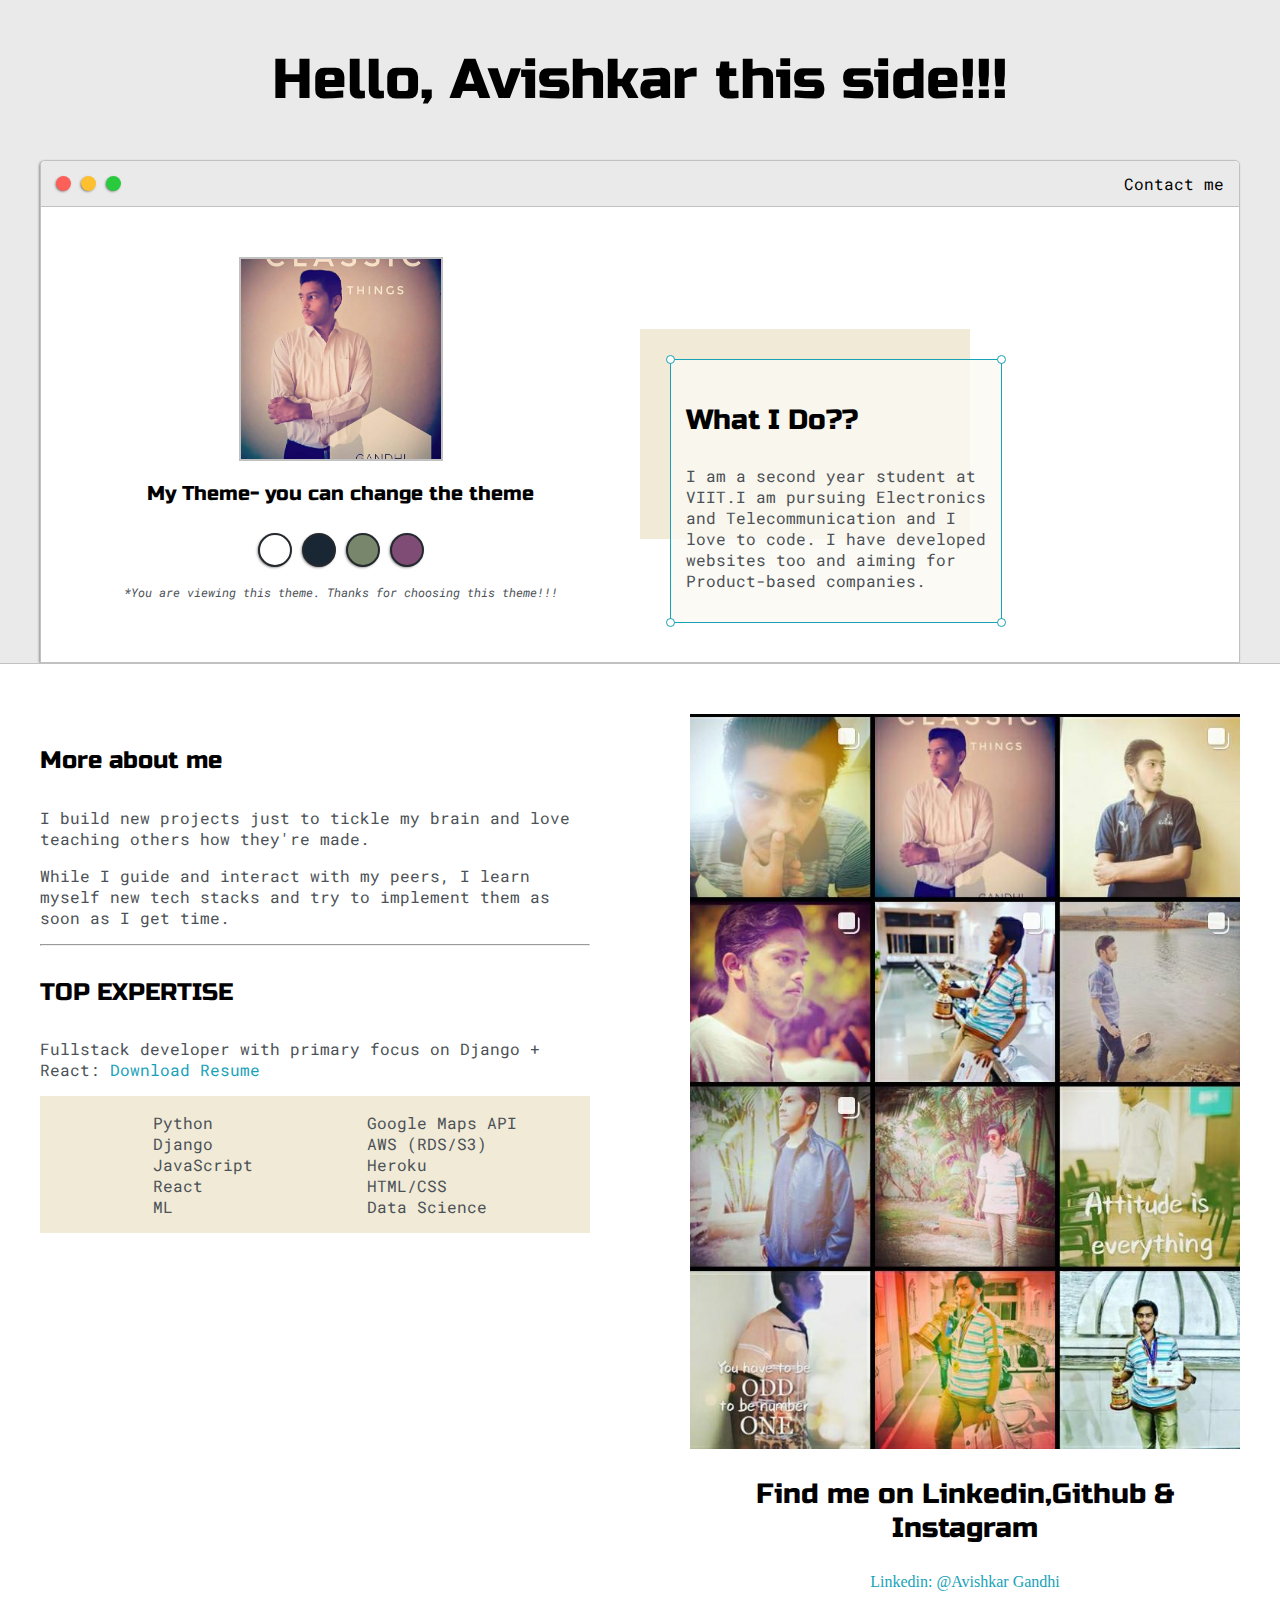
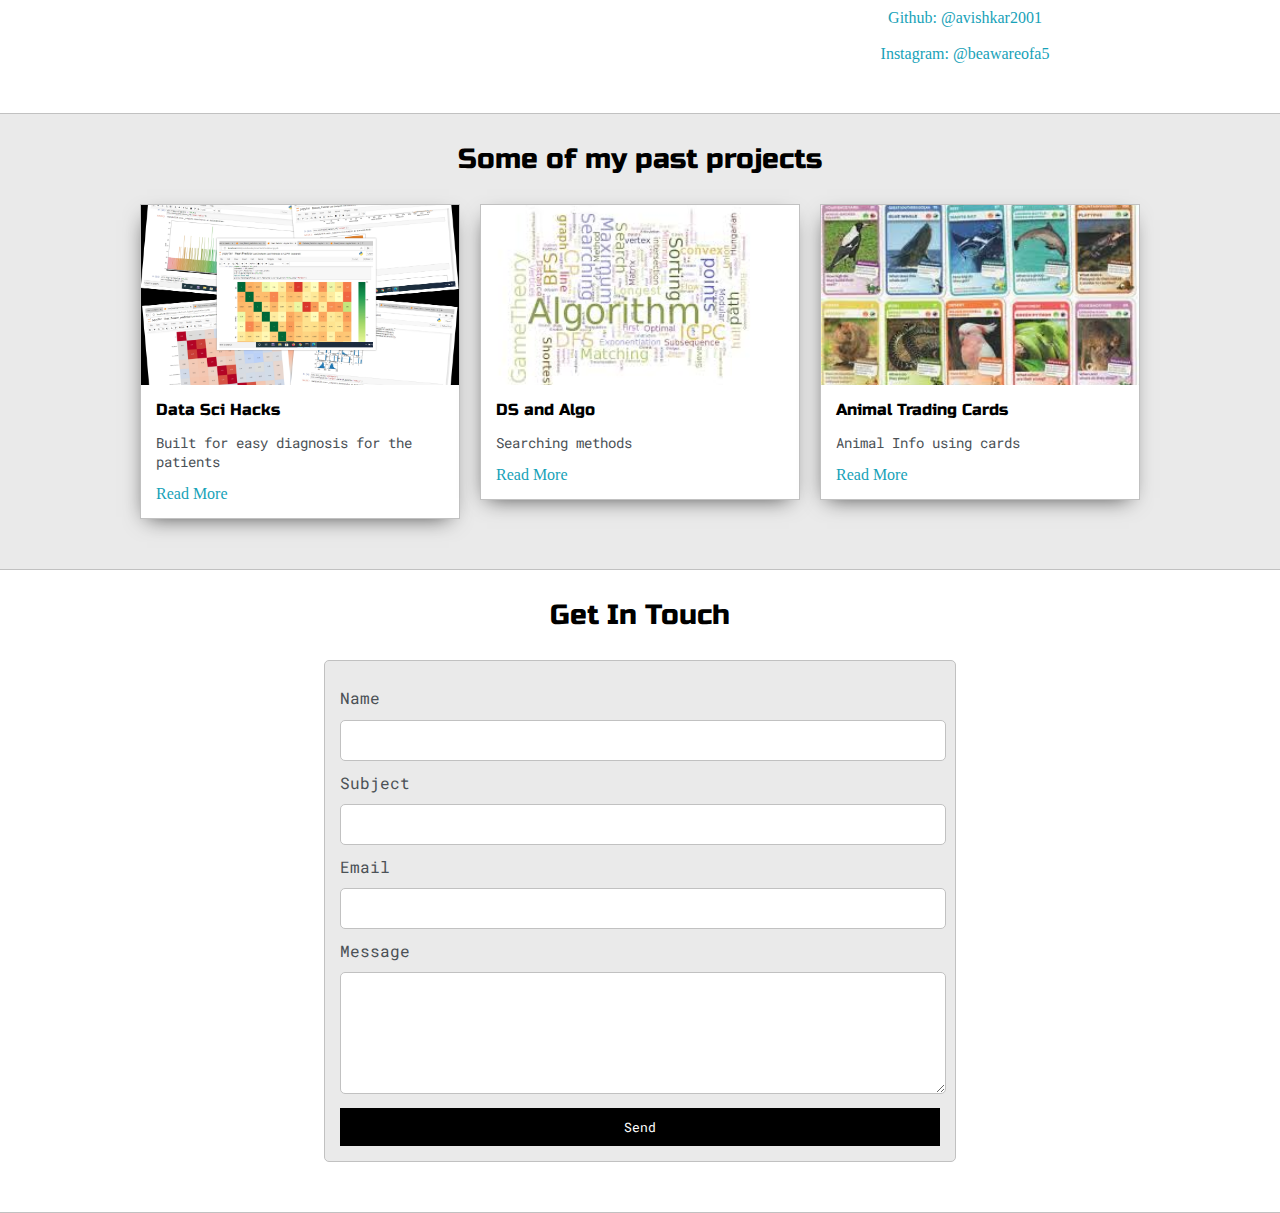
==== index.html @ 4aebaa41 "Add files via upload" ====
<!DOCTYPE html>
<html>
<head>
	<title>Avishkar Gandhi</title>


	<meta name="viewport" content="width=device-width, initial-scale=1, maximum-scale=1, minimum-scale=1" />

	<link href="https://fonts.googleapis.com/css2?family=Russo+One&display=swap" rel="stylesheet">

	<link href="https://fonts.googleapis.com/css2?family=Roboto+Mono:wght@500&family=Russo+One&display=swap" rel="stylesheet">

	<link rel="stylesheet" type="text/css" href="default.css">
	<link id="theme-style" rel="stylesheet" type="text/css" href="">
</head>
<body>

	<section class="s1">
		<div class="main-container">
			<div class="greeting-wrapper">
				<h1>Hello, Avishkar this side!!!</h1>
			</div>


			<div class="intro-wrapper">
				<div class="nav-wrapper">

					<!-- Link around dots-wrapper added after tutorial video -->
					<a href="index.html">
						<div class="dots-wrapper">
							<div id="dot-1" class="browser-dot"></div>
							<div id="dot-2" class="browser-dot"></div>
							<div id="dot-3" class="browser-dot"></div>
						</div>
					</a>
					

					<ul id="navigation">
						<li><a href="index.html#contact">Contact me</a></li>

					</ul>
				</div>

				<div class="left-column">
					<img id="profile_pic" src="images/Avishkar.jpeg">
					<h5 style="text-align: center;line-height: 0;">My Theme- you can change the theme</h5>

					<div id="theme-options-wrapper">
						<div data-mode="light" id="light-mode" class="theme-dot"></div>
						<div data-mode="blue" id="blue-mode" class="theme-dot"></div>
						<div data-mode="green" id="green-mode" class="theme-dot"></div>
						<div data-mode="purple" id="purple-mode" class="theme-dot"></div>
					</div>

					<p id="settings-note">*You are viewing this theme. Thanks for choosing this theme!!!</p>
				</div>

				<div class="right-column">

					<div id="preview-shadow">
						<div id="preview">
							<div id="corner-tl" class="corner"></div>
							<div id="corner-tr" class="corner"></div>
							<h3>What I Do??</h3>
							<p>I am a second year student at VIIT.I am pursuing Electronics and Telecommunication and I love to code. I have developed websites too and aiming for Product-based companies.</p>
							<div id="corner-br" class="corner"></div>
							<div id="corner-bl" class="corner"></div>
						</div>
					</div>
				</div>
			</div>
		</div>
	</section>

	<section class="s2">
		<div class="main-container">

			<div class="about-wrapper">
				<div class="about-me">
					<h4>More about me</h4>

					<p>I build new projects just to tickle my brain and love teaching others how they're made.</p>

					<p>While I guide and interact with my peers, I learn myself new tech stacks and try to implement them as soon as I get time.</p>


					<hr>

					<h4>TOP EXPERTISE</h4>

					<p>Fullstack developer with primary focus on Django + React: <a target="_blank" href="resume.pdf">Download Resume</a></p>

					<div id="skills">
						<ul>
							<li>Python</li>
							<li>Django</li>
							<li>JavaScript</li>
							<li>React</li>
							<li>ML</li>
						</ul>

						<ul>
							<li>Google Maps API</li>
							<li>AWS (RDS/S3)</li>
							<li>Heroku</li>
							<li>HTML/CSS</li>
							<li>Data Science</li>
						</ul>

					</div>

				</div>

				
				<div class="social-links">
					<img id="social_img" src="images/social_image.jpeg">
					<h3>Find me on Linkedin,Github & Instagram</h3>

					<a target="_blank" href="https://www.linkedin.com/in/avishkar-gandhi/">Linkedin: @Avishkar Gandhi</a>
					<br>
					<a target ="_blank" href="https://github.com/avishkar2001">
						Github: @avishkar2001
					</a>
					<br>
					<a target="_blank" href="https://www.instagram.com/beawareofa5?r=nametag">Instagram: @beawareofa5</a>
				</div>
			</div>

		</div>
	</section>

	<section class="s1">
		<div class="main-container">
			<h3 style="text-align: center;">Some of my past projects</h3>

			<div class="post-wrapper">

				<div>
					<div class="post">
						<img class="thumbnail" src="images/collage.jpg">
						<div class="post-preview">
							<h6 class="post-title">Data Sci Hacks</h6>
							<p class="post-intro">Built for easy diagnosis for the patients</p>
							<a href="post.html">Read More</a>
						</div>
					</div>
				</div>

				<div>
					<div class="post">
						<img class="thumbnail" src="images/ds and algo.jpg">
						<div class="post-preview">
							<h6 class="post-title">DS and Algo</h6>
							<p class="post-intro">Searching methods</p>
							<a href="search.html">Read More</a>
						</div>
					</div>
				</div>

				<div>
					<div class="post">
						<img class="thumbnail" src="images/animal.jpg">
						<div class="post-preview">
							<h6 class="post-title">Animal Trading Cards</h6>
							<p class="post-intro">Animal Info using cards</p>
							<a href="animalinfo.html">Read More</a>
						</div>
					</div>
				</div>

			</div>
		</div>
	</section>

	<section class="s2">
		<div class="main-container">
			<a href=""></a>
			<h3 style="text-align: center;">Get In Touch</h3>

			<form id="contact-form">
				<a name="contact"></a>

				<label>Name</label>
				<input class="input-field" type="text" name="name">

				<label>Subject</label>
				<input class="input-field" type="text" name="subject">

				<label>Email</label>
				<input class="input-field" type="text" name="email">

				<label>Message</label>
				<textarea class="input-field" name="message"></textarea>

				<input id="submit-btn" type="submit" value="Send">
			</form>
		</div>
	</section> 

	<script type="text/javascript" src="script.js"></script>
</body>
</html>
---- default.css ----
:root{
	--mainColor:#eaeaea;
	--secondaryColor:#fff;

	--borderColor:#c1c1c1;

	--mainText:black;
	--secondaryText:#4b5156;

	--themeDotBorder:#24292e;

	--previewBg:rgb(251, 249, 243, 0.8);
	--previewShadow:#f0ead6;


	--buttonColor:black;


}


html, body{
	padding: 0;
	margin: 0;
	scroll-behavior: smooth;
}

body *{
	transition: 0.3s;
}


h1, h2, h3, h4, h5, h6, strong{
	color: var(--mainText);
	font-family: 'Russo One', sans-serif;
	font-weight: 500;
}

p, li, span, label, input, textarea{
	color: var(--secondaryText);
	font-family: 'Roboto Mono', monospace;
}

a{
	text-decoration: none;
	color:#17a2b8;
}

ul{
	list-style: none;
}

h1 { font-size: 56px;}
h2 { font-size: 36px;}
h3 { font-size: 28px;}
h4 { font-size: 24px;}
h5 { font-size: 20px;}
h6 { font-size: 16px;}


.s1{
	background-color: var(--mainColor);
	border-bottom:1px solid var(--borderColor);
	overflow:auto;
}

.s2{
	background-color: var(--secondaryColor);
	border-bottom:1px solid var(--borderColor);
	overflow:auto;
}




.main-container{
	width: 1200px;
	margin: 0 auto;
}


.greeting-wrapper{
	display: grid;
	text-align: center;
	align-content: center;
	min-height: 10em;

}

.intro-wrapper{
	background-color: var(--secondaryColor);
	border:1px solid var(--borderColor);
	border-radius:5px 5px 0 0;


	-webkit-box-shadow: -1px 1px 3px -1px rgba(0,0,0,0.75);
	-moz-box-shadow: -1px 1px 3px -1px rgba(0,0,0,0.75);
	box-shadow: -1px 1px 3px -1px rgba(0,0,0,0.75);

	display: grid;
	grid-template-columns: 1fr 1fr;
	grid-template-areas: 
		'nav-wrapper nav-wrapper'
		'left-column right-column'
	;
}


.nav-wrapper{
	border-radius:5px 5px 0 0;
	grid-area:nav-wrapper;
	border-bottom: 1px solid var(--borderColor);
	display: flex;
	justify-content: space-between;
	align-items: center;
	background-color: var(--mainColor);
}

#navigation a{
	color:var(--mainText);
}


#navigation{
	margin:0;
	padding: 10px;
}

#navigation li{
	display: inline-block;
	margin-right: 5px;
	margin-left:5px;
}

.dots-wrapper{
	display: flex;
	padding: 10px;
}

#dot-1{
	background-color:  #FC6058;
}

#dot-2{
	background-color:  #FEC02F;
}

#dot-3{
	background-color:  #2ACA3E;
}

.browser-dot{
	background-color: black;
	height: 15px;
	width: 15px;
	border-radius: 50%;
	margin: 5px;

	-webkit-box-shadow: -1px 1px 3px -1px rgba(0,0,0,0.75);
	-moz-box-shadow: -1px 1px 3px -1px rgba(0,0,0,0.75);
	box-shadow: -1px 1px 3px -1px rgba(0,0,0,0.75);

}


.left-column{
	grid-area: left-column;
	padding-top:50px;
	padding-bottom: 50px;
}

#profile_pic{
	display: block;
	margin:0 auto;

	height: 200px;
	width: 200px;
	object-fit: cover;
	border:2px solid var(--borderColor);
}


#theme-options-wrapper{
	display: flex;
	justify-content: center;
}

.theme-dot{
	height: 30px;
	width: 30px;
	background-color: black;
	border-radius: 50%;

	margin: 5px;
	border:2px solid var(--themeDotBorder);

	-webkit-box-shadow: -1px 1px 3px -1px rgba(0,0,0,0.75);
	-moz-box-shadow: -1px 1px 3px -1px rgba(0,0,0,0.75);
	box-shadow: -1px 1px 3px -1px rgba(0,0,0,0.75);

	cursor: pointer;
}


.theme-dot:hover{
	border-width: 5px;
}


#light-mode{
	background-color: #fff;
}

#blue-mode{
	background-color: #192734;
}

#green-mode{
	background-color: #78866b;
}

#purple-mode{
	background-color: #7E4C74;
}

#settings-note{
	font-size: 12px;
	font-style: italic;
	text-align: center;
}

.right-column{
	grid-area: right-column;
	display: grid;
	align-content: center;

	padding-top: 50px;
	padding-bottom: 50px;
}


#preview-shadow{
	background-color: var(--previewShadow);
	max-width: 300px;
	height: 180px;
	padding-left: 30px;
	padding-top: 30px;
}

#preview{
	width: 300px;
	border:1.5px solid #17a2b8;
	background-color: var(--previewBg);
	padding:15px;
	position: relative;
}

.corner{
	width:7px;
	height: 7px;
	border-radius: 50%;
	border:1.5px solid #17a2b8;
	background-color: #fff;
	position: absolute;
}

#corner-tl{
	top:-5px;
	left: -5px
}

#corner-tr{
	top:-5px;
	right: -5px
}


#corner-br{
	bottom:-5px;
	right: -5px
}


#corner-bl{
	bottom:-5px;
	left: -5px
}

.about-wrapper{
	display: grid;
	grid-template-columns: repeat(auto-fit, minmax(320px, 1fr));
	padding-bottom: 50px;
	padding-top: 50px;
	gap:100px;
}


#skills{
	display: flex;
	justify-content: space-evenly;
	background-color: var(--previewShadow);
}

.social-links{
	display: grid;
	align-content: center;
	text-align: center;
}

#social_img{
	width: 100%;
}


.post-wrapper{
	display: grid;
	grid-template-columns: repeat(auto-fit, 320px);
	gap:20px;
	justify-content: center;
	padding-bottom: 50px;
}

.post{
	border:1px solid var(--borderColor);
	-webkit-box-shadow: -2px 7px 21px -9px rgba(0,0,0,0.75);
	-moz-box-shadow: -2px 7px 21px -9px rgba(0,0,0,0.75);
	box-shadow: -2px 7px 21px -9px rgba(0,0,0,0.75);
}

.thumbnail{
	display: block;
	width: 100%;
	height:180px;
	object-fit: cover;
}

.post-preview{
	background-color: #fff;
	padding:15px;
}

.post-title{
	color:black;
	margin: 0;
}

.post-intro{
	color:#4b5156;
	font-size: 14px;
}


#contact-form{
	display: block;
	max-width: 600px;
	margin: 0 auto;
	border: 1px solid var(--borderColor);
	padding: 15px;
	border-radius: 5px;
	background-color: var(--mainColor);
	margin-bottom: 50px;

}

#contact-form label{
	line-height: 2.7em;
}

#contact-form textarea{
	min-height: 100px;
	font-size: 14px;
}


.input-field{
	width: 100%;
	padding-top: 10px;
	padding-bottom:10px; 
	background-color: var(--secondaryColor);
	border-radius: 5px;
	border:1px solid var(--borderColor);
	font-size: 14px;
}


#submit-btn{
	margin-top: 10px;
	width: 100%;
	padding-top: 10px;
	padding-bottom:10px; 
	color: #fff;
	background-color: var(--buttonColor);
	border:none;
}


@media screen and (max-width: 1200px){
	.main-container{
		width: 95%;
	}
}

@media screen and (max-width: 800px){
	.intro-wrapper{
		grid-template-columns: 1fr;
		grid-template-areas: 
			'nav-wrapper'
			'left-column'
			'right-column'
		;
	}

	.right-column{
		justify-content: center;
	}

}

@media screen and (max-width: 400px){
	#preview-shadow{
		max-width: 280px;
		height: 180px;
		padding-left: 10px;
		padding-top: 10px;
	}

	#preview{
		width: 280px;

	}

}
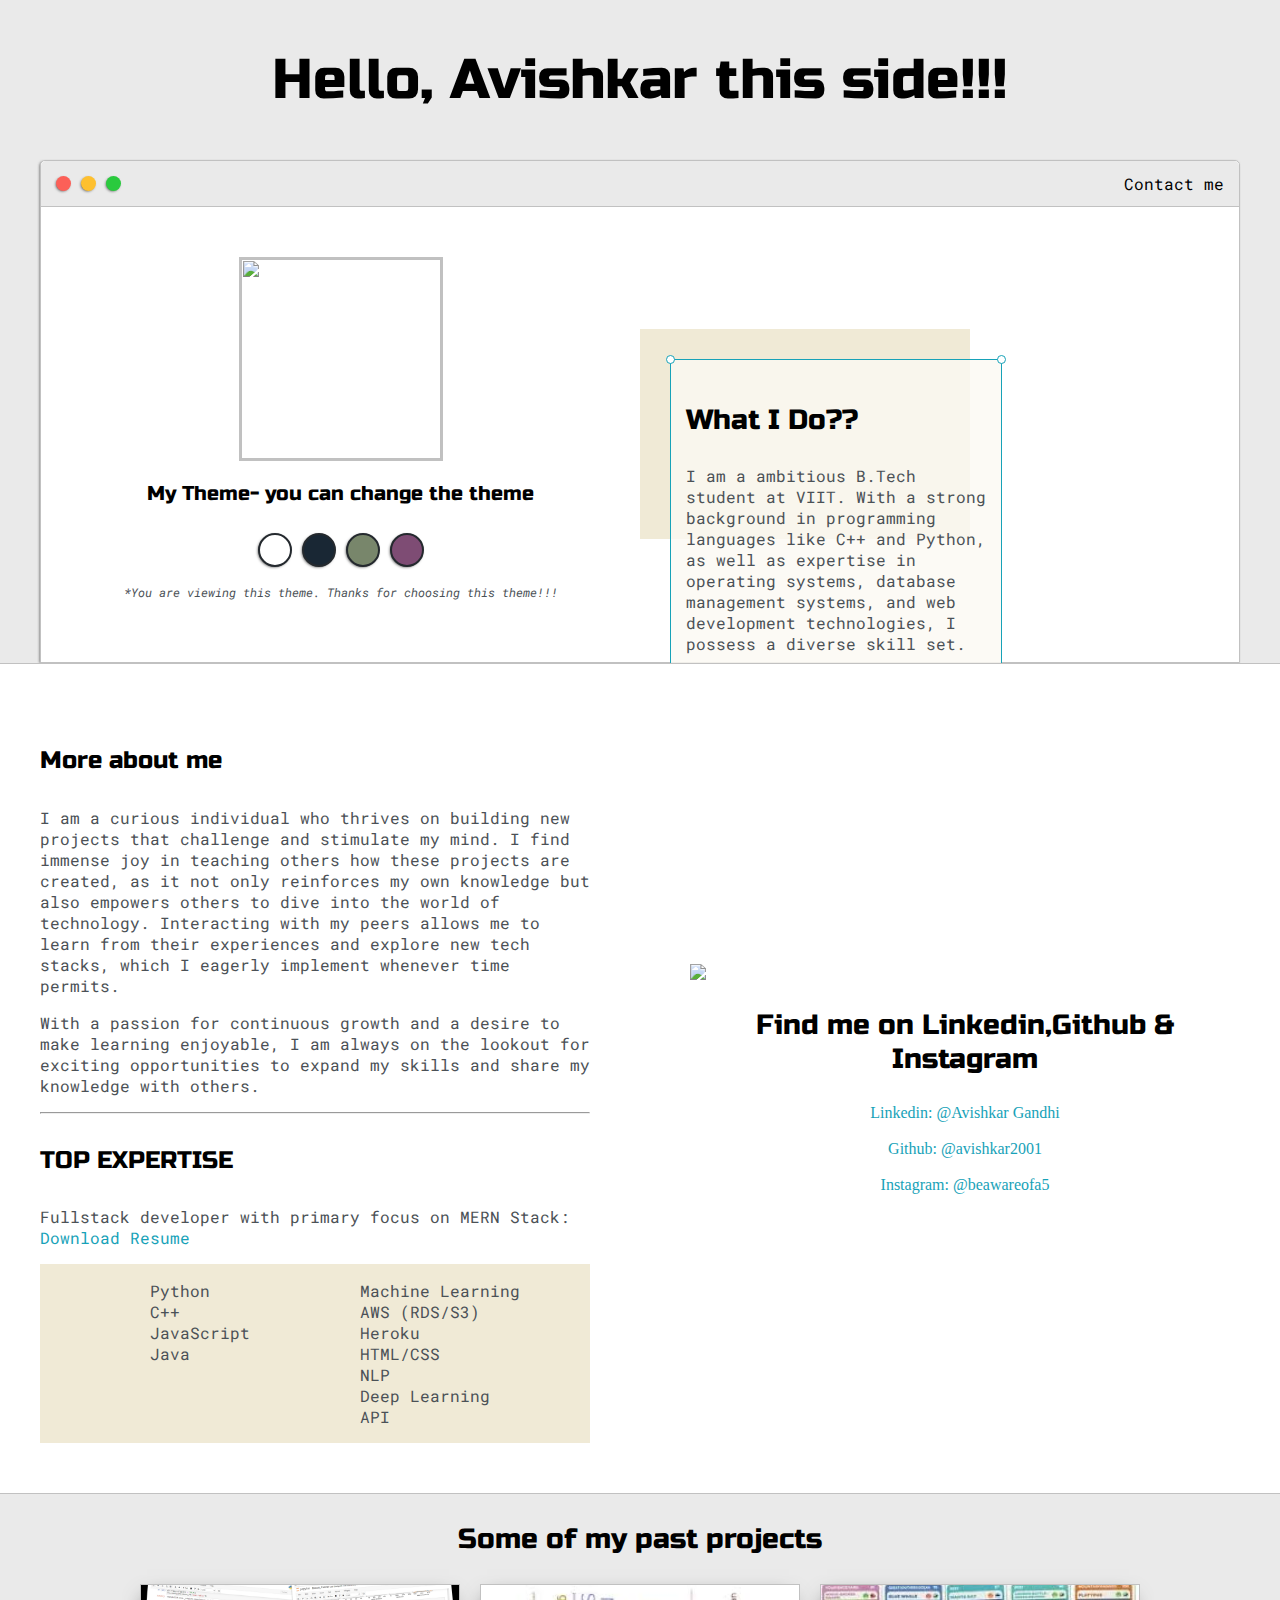
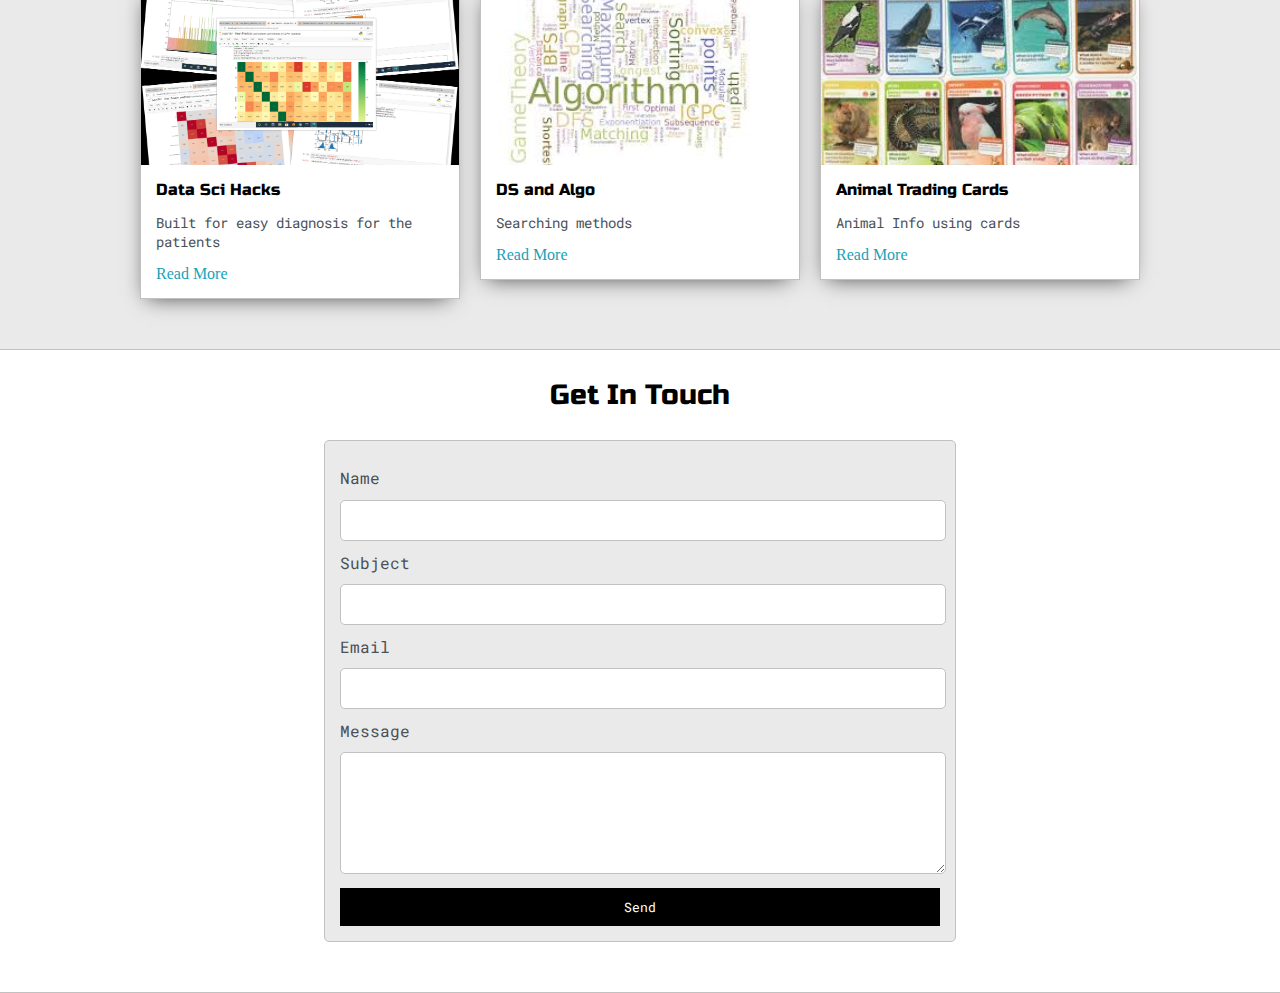
==== commit 57ecf57d: "Made few changes to index.html and post.html" ====
--- a/index.html
+++ b/index.html
@@ -1,202 +1,233 @@
 <!DOCTYPE html>
 <html>
-<head>
-	<title>Avishkar Gandhi</title>
-
-
-	<meta name="viewport" content="width=device-width, initial-scale=1, maximum-scale=1, minimum-scale=1" />
-
-	<link href="https://fonts.googleapis.com/css2?family=Russo+One&display=swap" rel="stylesheet">
-
-	<link href="https://fonts.googleapis.com/css2?family=Roboto+Mono:wght@500&family=Russo+One&display=swap" rel="stylesheet">
-
-	<link rel="stylesheet" type="text/css" href="default.css">
-	<link id="theme-style" rel="stylesheet" type="text/css" href="">
-</head>
-<body>
-
-	<section class="s1">
-		<div class="main-container">
-			<div class="greeting-wrapper">
-				<h1>Hello, Avishkar this side!!!</h1>
-			</div>
-
-
-			<div class="intro-wrapper">
-				<div class="nav-wrapper">
-
-					<!-- Link around dots-wrapper added after tutorial video -->
-					<a href="index.html">
-						<div class="dots-wrapper">
-							<div id="dot-1" class="browser-dot"></div>
-							<div id="dot-2" class="browser-dot"></div>
-							<div id="dot-3" class="browser-dot"></div>
-						</div>
-					</a>
-					
-
-					<ul id="navigation">
-						<li><a href="index.html#contact">Contact me</a></li>
-
-					</ul>
-				</div>
-
-				<div class="left-column">
-					<img id="profile_pic" src="images/Avishkar.jpeg">
-					<h5 style="text-align: center;line-height: 0;">My Theme- you can change the theme</h5>
-
-					<div id="theme-options-wrapper">
-						<div data-mode="light" id="light-mode" class="theme-dot"></div>
-						<div data-mode="blue" id="blue-mode" class="theme-dot"></div>
-						<div data-mode="green" id="green-mode" class="theme-dot"></div>
-						<div data-mode="purple" id="purple-mode" class="theme-dot"></div>
-					</div>
-
-					<p id="settings-note">*You are viewing this theme. Thanks for choosing this theme!!!</p>
-				</div>
-
-				<div class="right-column">
-
-					<div id="preview-shadow">
-						<div id="preview">
-							<div id="corner-tl" class="corner"></div>
-							<div id="corner-tr" class="corner"></div>
-							<h3>What I Do??</h3>
-							<p>I am a second year student at VIIT.I am pursuing Electronics and Telecommunication and I love to code. I have developed websites too and aiming for Product-based companies.</p>
-							<div id="corner-br" class="corner"></div>
-							<div id="corner-bl" class="corner"></div>
-						</div>
-					</div>
-				</div>
-			</div>
-		</div>
-	</section>
-
-	<section class="s2">
-		<div class="main-container">
-
-			<div class="about-wrapper">
-				<div class="about-me">
-					<h4>More about me</h4>
-
-					<p>I build new projects just to tickle my brain and love teaching others how they're made.</p>
-
-					<p>While I guide and interact with my peers, I learn myself new tech stacks and try to implement them as soon as I get time.</p>
-
-
-					<hr>
-
-					<h4>TOP EXPERTISE</h4>
-
-					<p>Fullstack developer with primary focus on Django + React: <a target="_blank" href="resume.pdf">Download Resume</a></p>
-
-					<div id="skills">
-						<ul>
-							<li>Python</li>
-							<li>Django</li>
-							<li>JavaScript</li>
-							<li>React</li>
-							<li>ML</li>
-						</ul>
-
-						<ul>
-							<li>Google Maps API</li>
-							<li>AWS (RDS/S3)</li>
-							<li>Heroku</li>
-							<li>HTML/CSS</li>
-							<li>Data Science</li>
-						</ul>
-
-					</div>
-
-				</div>
-
-				
-				<div class="social-links">
-					<img id="social_img" src="images/social_image.jpeg">
-					<h3>Find me on Linkedin,Github & Instagram</h3>
-
-					<a target="_blank" href="https://www.linkedin.com/in/avishkar-gandhi/">Linkedin: @Avishkar Gandhi</a>
-					<br>
-					<a target ="_blank" href="https://github.com/avishkar2001">
-						Github: @avishkar2001
-					</a>
-					<br>
-					<a target="_blank" href="https://www.instagram.com/beawareofa5?r=nametag">Instagram: @beawareofa5</a>
-				</div>
-			</div>
-
-		</div>
-	</section>
-
-	<section class="s1">
-		<div class="main-container">
-			<h3 style="text-align: center;">Some of my past projects</h3>
-
-			<div class="post-wrapper">
-
-				<div>
-					<div class="post">
-						<img class="thumbnail" src="images/collage.jpg">
-						<div class="post-preview">
-							<h6 class="post-title">Data Sci Hacks</h6>
-							<p class="post-intro">Built for easy diagnosis for the patients</p>
-							<a href="post.html">Read More</a>
-						</div>
-					</div>
-				</div>
-
-				<div>
-					<div class="post">
-						<img class="thumbnail" src="images/ds and algo.jpg">
-						<div class="post-preview">
-							<h6 class="post-title">DS and Algo</h6>
-							<p class="post-intro">Searching methods</p>
-							<a href="search.html">Read More</a>
-						</div>
-					</div>
-				</div>
-
-				<div>
-					<div class="post">
-						<img class="thumbnail" src="images/animal.jpg">
-						<div class="post-preview">
-							<h6 class="post-title">Animal Trading Cards</h6>
-							<p class="post-intro">Animal Info using cards</p>
-							<a href="animalinfo.html">Read More</a>
-						</div>
-					</div>
-				</div>
-
-			</div>
-		</div>
-	</section>
-
-	<section class="s2">
-		<div class="main-container">
-			<a href=""></a>
-			<h3 style="text-align: center;">Get In Touch</h3>
-
-			<form id="contact-form">
-				<a name="contact"></a>
-
-				<label>Name</label>
-				<input class="input-field" type="text" name="name">
-
-				<label>Subject</label>
-				<input class="input-field" type="text" name="subject">
-
-				<label>Email</label>
-				<input class="input-field" type="text" name="email">
-
-				<label>Message</label>
-				<textarea class="input-field" name="message"></textarea>
-
-				<input id="submit-btn" type="submit" value="Send">
-			</form>
-		</div>
-	</section> 
-
-	<script type="text/javascript" src="script.js"></script>
-</body>
+  <head>
+    <title>Avishkar Gandhi</title>
+
+    <meta
+      name="viewport"
+      content="width=device-width, initial-scale=1, maximum-scale=1, minimum-scale=1"
+    />
+
+    <link
+      href="https://fonts.googleapis.com/css2?family=Russo+One&display=swap"
+      rel="stylesheet"
+    />
+
+    <link
+      href="https://fonts.googleapis.com/css2?family=Roboto+Mono:wght@500&family=Russo+One&display=swap"
+      rel="stylesheet"
+    />
+
+    <link rel="stylesheet" type="text/css" href="default.css" />
+    <link id="theme-style" rel="stylesheet" type="text/css" href="" />
+  </head>
+  <body>
+    <section class="s1">
+      <div class="main-container">
+        <div class="greeting-wrapper">
+          <h1>Hello, Avishkar this side!!!</h1>
+        </div>
+
+        <div class="intro-wrapper">
+          <div class="nav-wrapper">
+            <!-- Link around dots-wrapper added after tutorial video -->
+            <a href="index.html">
+              <div class="dots-wrapper">
+                <div id="dot-1" class="browser-dot"></div>
+                <div id="dot-2" class="browser-dot"></div>
+                <div id="dot-3" class="browser-dot"></div>
+              </div>
+            </a>
+
+            <ul id="navigation">
+              <li><a href="index.html#contact">Contact me</a></li>
+            </ul>
+          </div>
+
+          <div class="left-column">
+            <img id="profile_pic" src="images/profile-pic.png" />
+            <h5 style="text-align: center; line-height: 0">
+              My Theme- you can change the theme
+            </h5>
+
+            <div id="theme-options-wrapper">
+              <div data-mode="light" id="light-mode" class="theme-dot"></div>
+              <div data-mode="blue" id="blue-mode" class="theme-dot"></div>
+              <div data-mode="green" id="green-mode" class="theme-dot"></div>
+              <div data-mode="purple" id="purple-mode" class="theme-dot"></div>
+            </div>
+
+            <p id="settings-note">
+              *You are viewing this theme. Thanks for choosing this theme!!!
+            </p>
+          </div>
+
+          <div class="right-column">
+            <div id="preview-shadow">
+              <div id="preview">
+                <div id="corner-tl" class="corner"></div>
+                <div id="corner-tr" class="corner"></div>
+                <h3>What I Do??</h3>
+                <p>
+                  I am a ambitious B.Tech student at VIIT. With a strong
+                  background in programming languages like C++ and Python, as
+                  well as expertise in operating systems, database management
+                  systems, and web development technologies, I possess a diverse
+                  skill set.
+                </p>
+                <div id="corner-br" class="corner"></div>
+                <div id="corner-bl" class="corner"></div>
+              </div>
+            </div>
+          </div>
+        </div>
+      </div>
+    </section>
+
+    <section class="s2">
+      <div class="main-container">
+        <div class="about-wrapper">
+          <div class="about-me">
+            <h4>More about me</h4>
+
+            <p>
+              I am a curious individual who thrives on building new projects
+              that challenge and stimulate my mind. I find immense joy in
+              teaching others how these projects are created, as it not only
+              reinforces my own knowledge but also empowers others to dive into
+              the world of technology. Interacting with my peers allows me to
+              learn from their experiences and explore new tech stacks, which I
+              eagerly implement whenever time permits.
+            </p>
+
+            <p>
+              With a passion for continuous growth and a desire to make learning
+              enjoyable, I am always on the lookout for exciting opportunities
+              to expand my skills and share my knowledge with others.
+            </p>
+
+            <hr />
+
+            <h4>TOP EXPERTISE</h4>
+
+            <p>
+              Fullstack developer with primary focus on MERN Stack:
+              <a target="_blank" href="resume.pdf">Download Resume</a>
+            </p>
+
+            <div id="skills">
+              <ul>
+                <li>Python</li>
+                <li>C++</li>
+                <li>JavaScript</li>
+                <li>Java</li>
+              </ul>
+
+              <ul>
+                <li>Machine Learning</li>
+                <li>AWS (RDS/S3)</li>
+                <li>Heroku</li>
+                <li>HTML/CSS</li>
+                <li>NLP</li>
+                <li>Deep Learning</li>
+                <li>API</li>
+              </ul>
+            </div>
+          </div>
+
+          <div class="social-links">
+            <img id="social_img" src="images/social_media.jpg" />
+            <h3>Find me on Linkedin,Github & Instagram</h3>
+
+            <a
+              target="_blank"
+              href="https://www.linkedin.com/in/avishkar-gandhi/"
+              >Linkedin: @Avishkar Gandhi</a
+            >
+            <br />
+            <a target="_blank" href="https://github.com/avishkar2001">
+              Github: @avishkar2001
+            </a>
+            <br />
+            <a
+              target="_blank"
+              href="https://www.instagram.com/beawareofa5?r=nametag"
+              >Instagram: @beawareofa5</a
+            >
+          </div>
+        </div>
+      </div>
+    </section>
+
+    <section class="s1">
+      <div class="main-container">
+        <h3 style="text-align: center">Some of my past projects</h3>
+
+        <div class="post-wrapper">
+          <div>
+            <div class="post">
+              <img class="thumbnail" src="images/collage.jpg" />
+              <div class="post-preview">
+                <h6 class="post-title">Data Sci Hacks</h6>
+                <p class="post-intro">
+                  Built for easy diagnosis for the patients
+                </p>
+                <a href="post.html">Read More</a>
+              </div>
+            </div>
+          </div>
+
+          <div>
+            <div class="post">
+              <img class="thumbnail" src="images/ds and algo.jpg" />
+              <div class="post-preview">
+                <h6 class="post-title">DS and Algo</h6>
+                <p class="post-intro">Searching methods</p>
+                <a href="search.html">Read More</a>
+              </div>
+            </div>
+          </div>
+
+          <div>
+            <div class="post">
+              <img class="thumbnail" src="images/animal.jpg" />
+              <div class="post-preview">
+                <h6 class="post-title">Animal Trading Cards</h6>
+                <p class="post-intro">Animal Info using cards</p>
+                <a href="animalinfo.html">Read More</a>
+              </div>
+            </div>
+          </div>
+        </div>
+      </div>
+    </section>
+
+    <section class="s2">
+      <div class="main-container">
+        <a href=""></a>
+        <h3 style="text-align: center">Get In Touch</h3>
+
+        <form id="contact-form" action="mailto:gandhiavishkar@gmail.com" method="post" enctype="text/plain">
+          <a name="contact"></a>
+
+          <label>Name</label>
+          <input class="input-field" type="text" name="name" />
+
+          <label>Subject</label>
+          <input class="input-field" type="text" name="subject" />
+
+          <label>Email</label>
+          <input class="input-field" type="text" name="email" />
+
+          <label>Message</label>
+          <textarea class="input-field" name="message"></textarea>
+
+          <input id="submit-btn" type="submit" value="Send" />
+        
+        </form>
+      </div>
+    </section>
+
+    <script type="text/javascript" src="script.js"></script>
+  </body>
 </html>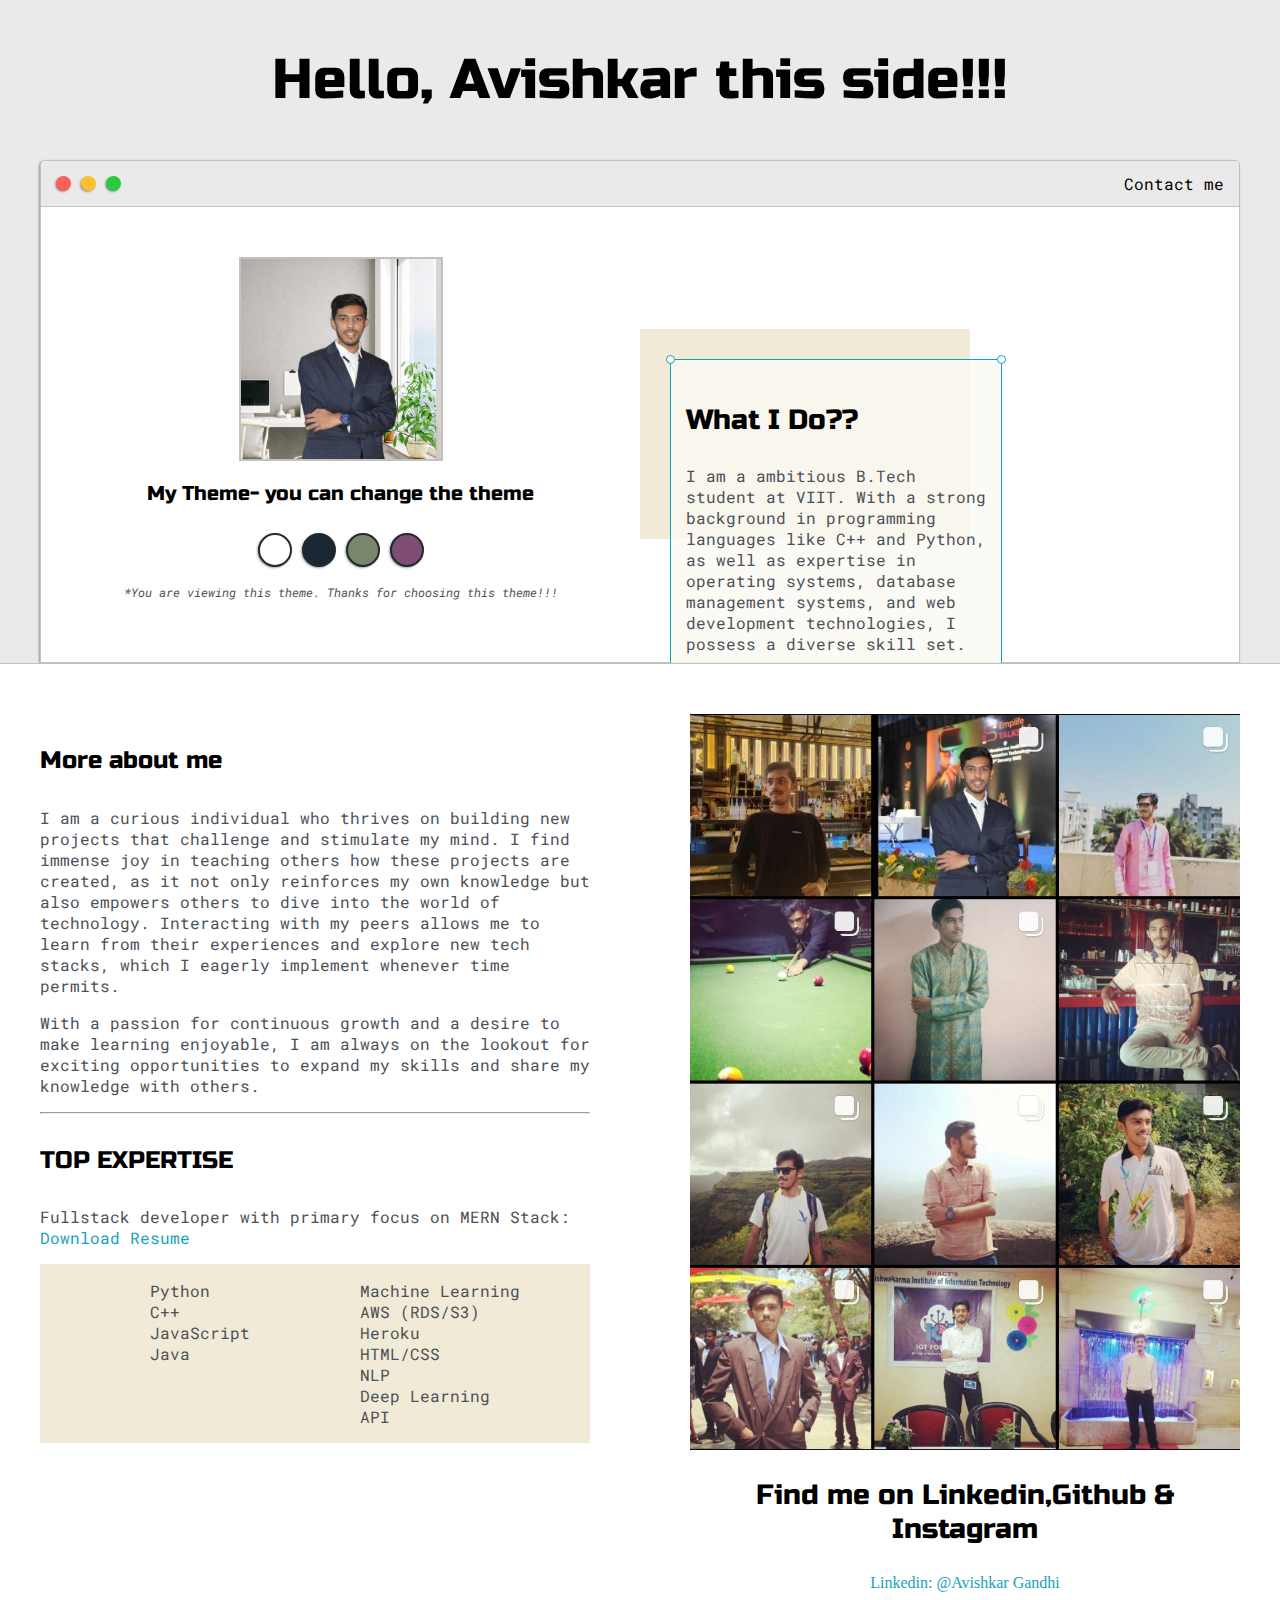
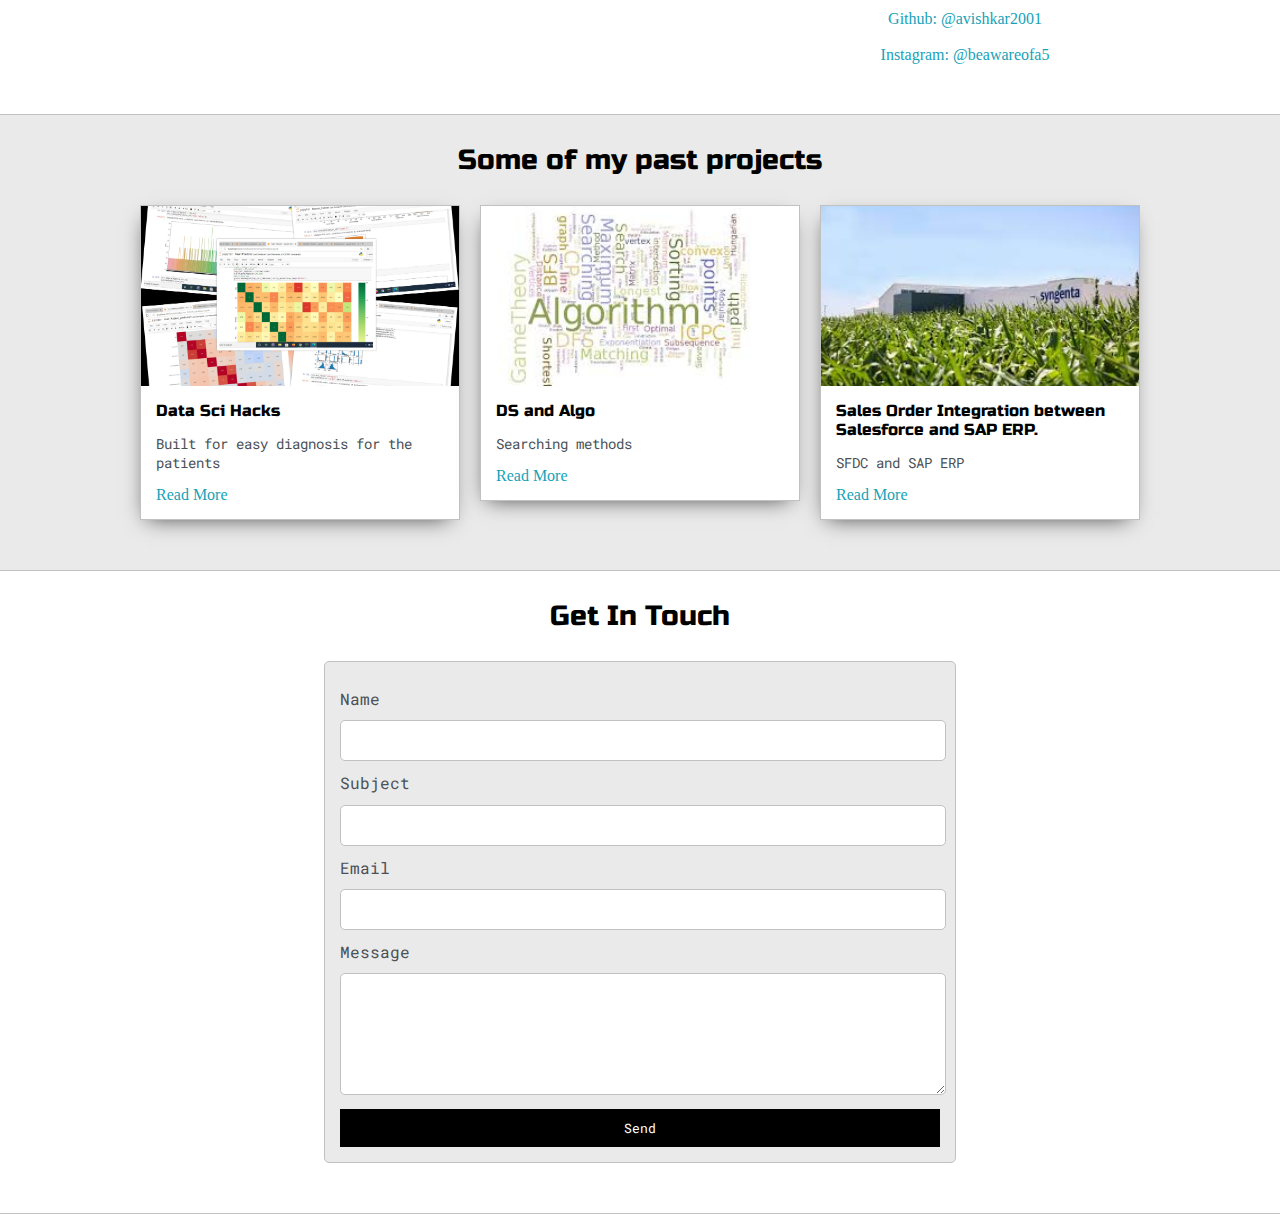
==== commit 73b8e61a: "Made changes to API project" ====
--- a/index.html
+++ b/index.html
@@ -190,11 +190,11 @@
 
           <div>
             <div class="post">
-              <img class="thumbnail" src="images/animal.jpg" />
+              <img class="thumbnail" src="images/Syngenta.jpg" />
               <div class="post-preview">
-                <h6 class="post-title">Animal Trading Cards</h6>
-                <p class="post-intro">Animal Info using cards</p>
-                <a href="animalinfo.html">Read More</a>
+                <h6 class="post-title">Sales Order Integration between Salesforce and SAP ERP.</h6>
+                <p class="post-intro">SFDC and SAP ERP</p>
+                <a href="apiproject.html">Read More</a>
               </div>
             </div>
           </div>
